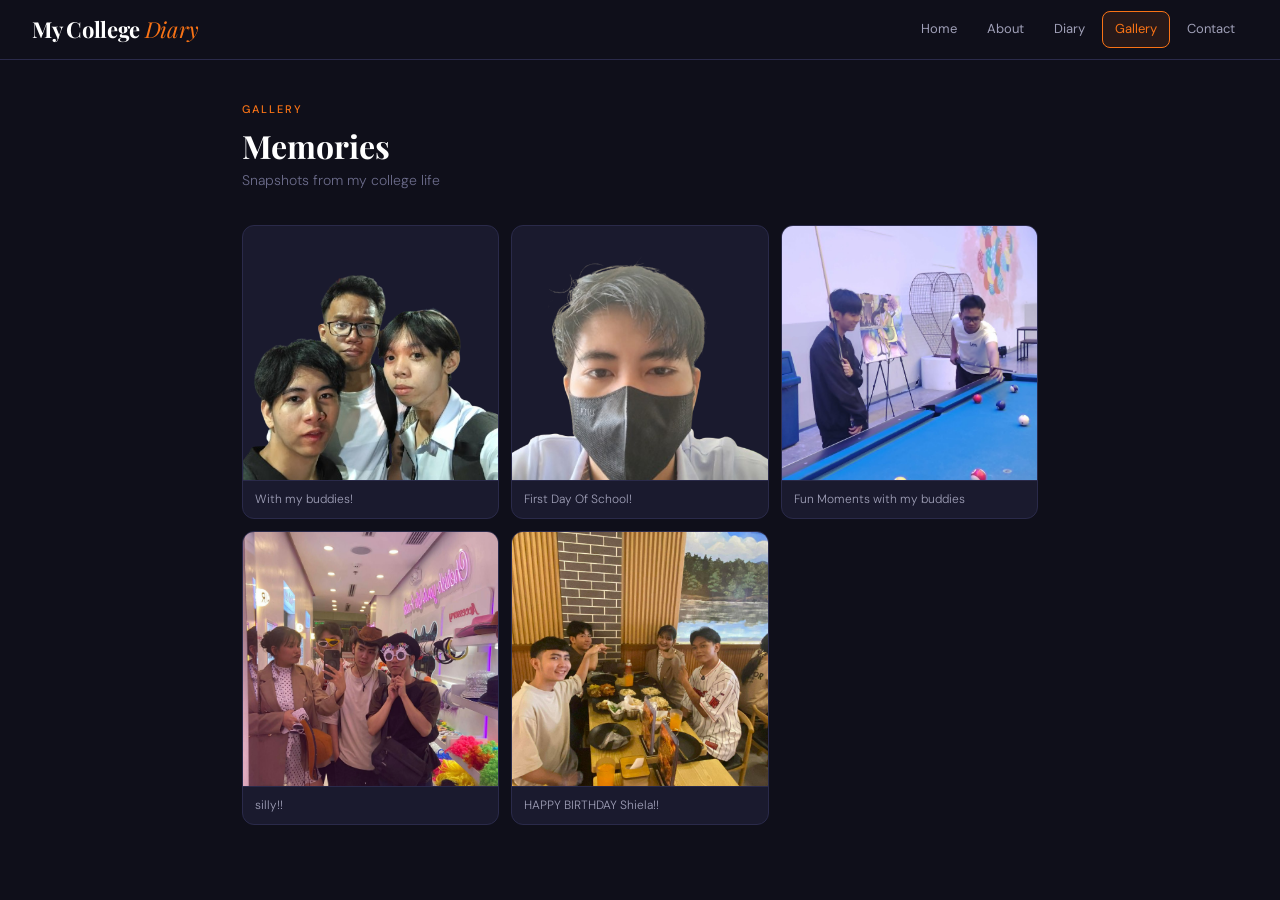
==== gallery.html @ 10656202 "Add files via upload" ====
<!DOCTYPE html>
<html lang="en">
<head>
  <meta charset="UTF-8">
  <meta name="viewport" content="width=device-width, initial-scale=1.0">
  <title>Gallery – My College Diary</title>
  <link rel="stylesheet" href="style.css">
</head>
<body>

<header>
  <h1>My College <span>Diary</span></h1>
  <nav>
    <a href="index.html">Home</a>
    <a href="about.html">About</a>
    <a href="diary.html">Diary</a>
    <a href="gallery.html" class="active">Gallery</a>
    <a href="contact.html">Contact</a>
  </nav>
</header>

<main>
  <p class="eyebrow">Gallery</p>
  <h1 class="page-title">Memories</h1>
  <p class="page-subtitle">Snapshots from my college life</p>

  <div class="gallery-grid">
    <div class="gallery-item">
      <img src="me.png" alt="With my buddies">
      <p> With my buddies!</p>
    </div>
    <div class="gallery-item">
      <img src="me2.png" alt="Selfie">
      <p>First Day Of School!</p>
    </div>
    <div class="gallery-item">
      <img src="me3.png" alt="Playing billiards with my buddies">
      <p>Fun Moments with my buddies</p>
    </div>
    <div class="gallery-item">
      <img src="me4.jpg" alt="photobooth">
      <p>silly!!</p>
    </div>
     <div class="gallery-item">
      <img src="me5.jpg" alt="Celebrating Friend birthday">
      <p>HAPPY BIRTHDAY Shiela!!</p>
    </div>
</main>

</body>
</html>
---- style.css ----
@import url('https://fonts.googleapis.com/css2?family=Playfair+Display:ital,wght@0,400;0,700;1,400&family=DM+Sans:wght@300;400;500&display=swap');

*, *::before, *::after {
  box-sizing: border-box;
  margin: 0;
  padding: 0;
}

:root {
  --bg:        #0f0f1a;
  --surface:   #1a1a2e;
  --surface2:  #1e1e32;
  --border:    #2a2a4a;
  --border2:   #3a3a5a;
  --accent:    #f97316;
  --accent-bg: rgba(249, 115, 22, 0.1);
  --accent-br: rgba(249, 115, 22, 0.3);
  --white:     #ffffff;
  --text:      #ffffff;
  --text-muted:#a0a0b8;
  --text-faint:#6b6b8a;
}

body {
  font-family: 'DM Sans', sans-serif;
  background-color: var(--bg);
  color: var(--text);
  font-size: 15px;
  line-height: 1.7;
  font-weight: 300;
}

/* ── HEADER & NAV ── */
header {
  background: var(--bg);
  border-bottom: 1px solid var(--border);
  padding: 0 2rem;
  display: flex;
  align-items: center;
  justify-content: space-between;
  flex-wrap: wrap;
  gap: 12px;
  min-height: 60px;
}

header h1 {
  font-family: 'Playfair Display', serif;
  font-size: 22px;
  font-weight: 700;
  color: var(--white);
  letter-spacing: -0.3px;
}

header h1 span {
  color: var(--accent);
  font-style: italic;
  font-weight: 400;
}

nav {
  display: flex;
  gap: 4px;
  flex-wrap: wrap;
}

nav a {
  font-size: 13px;
  font-weight: 400;
  color: var(--text-muted);
  text-decoration: none;
  padding: 6px 12px;
  border-radius: 8px;
  border: 1px solid transparent;
  transition: all 0.15s ease;
}

nav a:hover {
  color: var(--white);
  background: rgba(255, 255, 255, 0.06);
}

nav a.active {
  color: var(--accent);
  border-color: var(--accent);
  background: var(--accent-bg);
}

/* ── MAIN LAYOUT ── */
main {
  max-width: 860px;
  margin: 0 auto;
  padding: 2.5rem 2rem 4rem;
}

.eyebrow {
  font-size: 11px;
  font-weight: 500;
  letter-spacing: 2px;
  text-transform: uppercase;
  color: var(--accent);
  margin-bottom: 0.5rem;
}

.page-title {
  font-family: 'Playfair Display', serif;
  font-size: 32px;
  font-weight: 700;
  line-height: 1.2;
  color: var(--white);
  margin-bottom: 0.25rem;
}

.page-title em {
  font-style: italic;
  font-weight: 400;
  color: var(--accent);
}

.page-subtitle {
  font-size: 14px;
  color: var(--text-faint);
  margin-bottom: 2rem;
}

hr.divider {
  border: none;
  border-top: 1px solid var(--border);
  margin: 2rem 0;
}

/* ── BUTTONS ── */
.btn-primary {
  display: inline-flex;
  align-items: center;
  gap: 6px;
  font-family: 'DM Sans', sans-serif;
  font-size: 13px;
  font-weight: 500;
  padding: 10px 20px;
  border-radius: 8px;
  background: var(--accent);
  color: #fff;
  border: none;
  cursor: pointer;
  transition: opacity 0.15s;
  text-decoration: none;
}

.btn-primary:hover { opacity: 0.85; }

/* ── CARDS ── */
.card {
  background: var(--surface);
  border: 1px solid var(--border);
  border-radius: 12px;
  padding: 1.25rem;
}

/* ── INDEX: HERO ── */
.hero-grid {
  display: grid;
  grid-template-columns: 1fr 1fr;
  gap: 2.5rem;
  align-items: center;
  margin-bottom: 2rem;
}

.hero-intro {
  font-size: 15px;
  color: var(--text-muted);
  margin-bottom: 1.5rem;
  font-weight: 300;
}

.book-art {
  width: 155px;
  height: 195px;
  background: var(--surface);
  border: 1px solid var(--border);
  border-radius: 3px 12px 12px 3px;
  margin: 0 auto;
  padding: 1.25rem 1rem;
  position: relative;
  display: flex;
  flex-direction: column;
}

.book-art::before {
  content: '';
  position: absolute;
  left: 0; top: 0; bottom: 0;
  width: 8px;
  background: var(--accent);
  border-radius: 3px 0 0 3px;
}

.book-tag {
  font-size: 10px;
  letter-spacing: 1px;
  text-transform: uppercase;
  color: var(--accent);
  margin-bottom: 8px;
}

.book-lines { display: flex; flex-direction: column; gap: 8px; }
.book-lines .line { height: 1px; background: var(--border); }
.book-lines .line.short  { width: 65%; }
.book-lines .line.shorter{ width: 40%; }

/* ── QUICK CARDS ── */
.quick-grid {
  display: grid;
  grid-template-columns: repeat(auto-fit, minmax(170px, 1fr));
  gap: 10px;
}

.quick-card {
  background: var(--surface);
  border: 1px solid var(--border);
  border-radius: 12px;
  padding: 1rem 1.1rem;
  text-decoration: none;
  display: block;
  transition: all 0.15s;
}

.quick-card:hover {
  border-color: var(--accent);
  background: #1f1f38;
}

.quick-card .icon  { font-size: 14px; margin-bottom: 6px; display: block; }
.quick-card .title { font-size: 13px; font-weight: 500; color: var(--white); display: block; }
.quick-card .desc  { font-size: 12px; color: var(--text-faint); margin-top: 3px; line-height: 1.4; display: block; }

/* ── DIARY ENTRIES ── */
.entry {
  background: var(--surface);
  border: 1px solid var(--border);
  border-left: 3px solid var(--accent);
  border-radius: 0 12px 12px 0;
  padding: 1.1rem 1.25rem;
  margin-bottom: 10px;
  transition: border-color 0.15s;
}

.entry:hover { border-color: var(--accent); }

.entry-num {
  font-size: 11px;
  letter-spacing: 1px;
  text-transform: uppercase;
  color: var(--accent);
  margin-bottom: 4px;
}

.entry h3 {
  font-family: 'Playfair Display', serif;
  font-size: 18px;
  font-weight: 400;
  color: var(--white);
  margin-bottom: 6px;
}

.entry p { font-size: 13px; color: var(--text-muted); line-height: 1.7; }

.entry-tag {
  display: inline-block;
  font-size: 10px;
  padding: 3px 9px;
  border-radius: 20px;
  background: var(--accent-bg);
  color: var(--accent);
  margin-top: 8px;
  border: 1px solid var(--accent-br);
}

/* ── GALLERY ── */
.gallery-grid {
  display: grid;
  grid-template-columns: repeat(auto-fit, minmax(200px, 1fr));
  gap: 12px;
}

.gallery-item {
  background: var(--surface);
  border: 1px solid var(--border);
  border-radius: 12px;
  overflow: hidden;
  transition: border-color 0.15s;
}

.gallery-item:hover { border-color: var(--accent); }

.gallery-item img {
  width: 100%;
  aspect-ratio: 1;
  object-fit: cover;
  display: block;
  margin: 0;
  border-radius: 0;
  border-bottom: 1px solid var(--border);
}

.gallery-item p { font-size: 12px; color: var(--text-muted); padding: 10px 12px; line-height: 1.4; }

/* ── ABOUT ── */
.about-avatar {
  width: 52px;
  height: 52px;
  border-radius: 50%;
  background: var(--accent);
  display: flex;
  align-items: center;
  justify-content: center;
  font-size: 15px;
  font-weight: 700;
  color: #fff;
  margin-bottom: 1rem;
}

.about-name  { font-family: 'Playfair Display', serif; font-size: 22px; font-weight: 400; color: var(--white); }
.about-course{ font-size: 13px; color: var(--text-faint); margin-top: 2px; margin-bottom: 1rem; }

.about-row {
  display: flex;
  justify-content: space-between;
  padding: 9px 0;
  border-top: 1px solid var(--surface2);
  font-size: 13px;
}

.about-row .label { color: var(--text-faint); }
.about-row .value { color: var(--white); font-weight: 500; }

.goal-box {
  margin-top: 1rem;
  padding: 12px;
  background: var(--accent-bg);
  border: 1px solid var(--accent-br);
  border-radius: 8px;
  font-size: 13px;
  color: var(--accent);
  font-style: italic;
}

/* ── CONTACT ── */
.contact-row {
  display: flex;
  align-items: center;
  gap: 12px;
  padding: 10px 0;
  border-bottom: 1px solid var(--surface2);
}

.contact-row:last-of-type { border-bottom: none; }

.contact-icon {
  width: 32px;
  height: 32px;
  border-radius: 8px;
  background: var(--accent);
  display: flex;
  align-items: center;
  justify-content: center;
  font-size: 13px;
  font-weight: 700;
  color: #fff;
  flex-shrink: 0;
}

.contact-label { font-size: 11px; color: var(--text-faint); }
.contact-value { font-size: 13px; color: var(--white); font-weight: 500; }

.contact-actions { margin-top: 1.25rem; display: flex; flex-direction: column; gap: 10px; }

.alert-box {
  display: none;
  padding: 10px 14px;
  background: var(--accent-bg);
  border: 1px solid var(--accent-br);
  border-radius: 8px;
  font-size: 13px;
  color: var(--accent);
}

/* ── RESPONSIVE ── */
@media (max-width: 600px) {
  header { padding: 0.75rem 1rem; justify-content: center; }
  main   { padding: 1.5rem 1rem 3rem; }
  .hero-grid { grid-template-columns: 1fr; }
  .book-art  { display: none; }
}
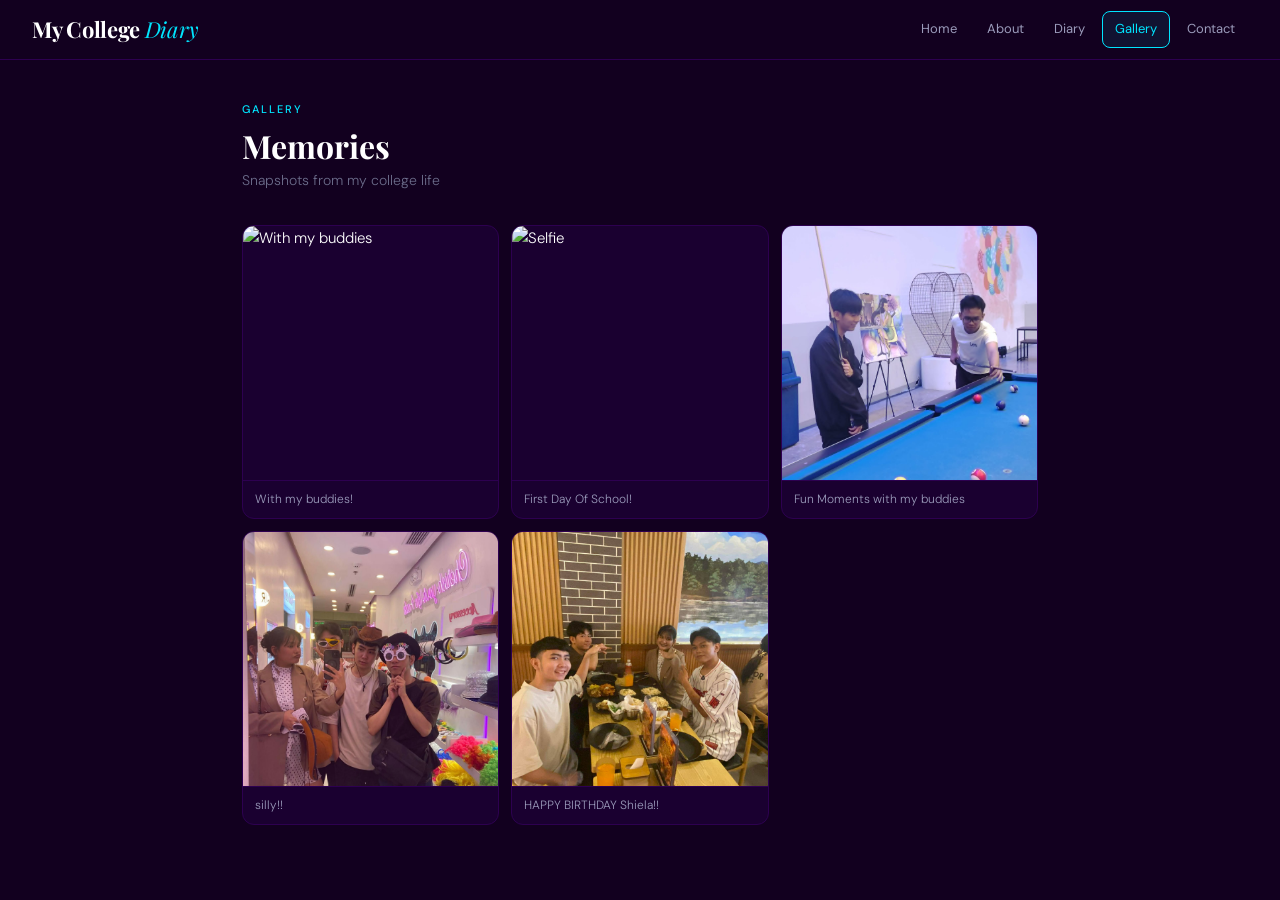
==== commit 3b0c0a26: "Add files via upload" ====
--- a/gallery.html
+++ b/gallery.html
@@ -26,11 +26,11 @@
 
   <div class="gallery-grid">
     <div class="gallery-item">
-      <img src="me.png" alt="With my buddies">
+      <img src="me.jpg" alt="With my buddies">
       <p> With my buddies!</p>
     </div>
     <div class="gallery-item">
-      <img src="me2.png" alt="Selfie">
+      <img src="me2.jpg" alt="Selfie">
       <p>First Day Of School!</p>
     </div>
     <div class="gallery-item">
--- a/style.css
+++ b/style.css
@@ -7,17 +7,17 @@
 }
 
 :root {
-  --bg:        #0f0f1a;
-  --surface:   #1a1a2e;
-  --surface2:  #1e1e32;
-  --border:    #2a2a4a;
-  --border2:   #3a3a5a;
-  --accent:    #f97316;
-  --accent-bg: rgba(249, 115, 22, 0.1);
-  --accent-br: rgba(249, 115, 22, 0.3);
+  --bg:        #12001f;
+  --surface:   #1a0030;
+  --surface2:  #1f0038;
+  --border:    #2d0050;
+  --border2:   #3d0068;
+  --accent:    #00e5ff;
+  --accent-bg: rgba(0, 229, 255, 0.08);
+  --accent-br: rgba(0, 229, 255, 0.3);
   --white:     #ffffff;
   --text:      #ffffff;
-  --text-muted:#a0a0b8;
+  --text-muted:#9b9bbb;
   --text-faint:#6b6b8a;
 }
 
@@ -139,7 +139,7 @@
   padding: 10px 20px;
   border-radius: 8px;
   background: var(--accent);
-  color: #fff;
+  color: var(--bg);
   border: none;
   cursor: pointer;
   transition: opacity 0.15s;
@@ -205,33 +205,7 @@
 .book-lines { display: flex; flex-direction: column; gap: 8px; }
 .book-lines .line { height: 1px; background: var(--border); }
 .book-lines .line.short  { width: 65%; }
-.book-lines .line.shorter{ width: 40%; }
-
-/* ── QUICK CARDS ── */
-.quick-grid {
-  display: grid;
-  grid-template-columns: repeat(auto-fit, minmax(170px, 1fr));
-  gap: 10px;
-}
-
-.quick-card {
-  background: var(--surface);
-  border: 1px solid var(--border);
-  border-radius: 12px;
-  padding: 1rem 1.1rem;
-  text-decoration: none;
-  display: block;
-  transition: all 0.15s;
-}
-
-.quick-card:hover {
-  border-color: var(--accent);
-  background: #1f1f38;
-}
-
-.quick-card .icon  { font-size: 14px; margin-bottom: 6px; display: block; }
-.quick-card .title { font-size: 13px; font-weight: 500; color: var(--white); display: block; }
-.quick-card .desc  { font-size: 12px; color: var(--text-faint); margin-top: 3px; line-height: 1.4; display: block; }
+.book-lines .line.shorter { width: 40%; }
 
 /* ── DIARY ENTRIES ── */
 .entry {
@@ -315,12 +289,12 @@
   justify-content: center;
   font-size: 15px;
   font-weight: 700;
-  color: #fff;
+  color: var(--bg);
   margin-bottom: 1rem;
 }
 
 .about-name  { font-family: 'Playfair Display', serif; font-size: 22px; font-weight: 400; color: var(--white); }
-.about-course{ font-size: 13px; color: var(--text-faint); margin-top: 2px; margin-bottom: 1rem; }
+.about-course { font-size: 13px; color: var(--text-faint); margin-top: 2px; margin-bottom: 1rem; }
 
 .about-row {
   display: flex;
@@ -365,7 +339,7 @@
   justify-content: center;
   font-size: 13px;
   font-weight: 700;
-  color: #fff;
+  color: var(--bg);
   flex-shrink: 0;
 }
 
@@ -390,4 +364,30 @@
   main   { padding: 1.5rem 1rem 3rem; }
   .hero-grid { grid-template-columns: 1fr; }
   .book-art  { display: none; }
-}+}
+
+/* ── QUICK CARDS ── */
+.quick-grid {
+  display: grid;
+  grid-template-columns: repeat(auto-fit, minmax(170px, 1fr));
+  gap: 10px;
+}
+
+.quick-card {
+  background: var(--surface);
+  border: 1px solid var(--border);
+  border-radius: 12px;
+  padding: 1rem 1.1rem;
+  text-decoration: none;
+  display: block;
+  transition: all 0.15s;
+}
+
+.quick-card:hover {
+  border-color: var(--accent);
+  background: #1f0038;
+}
+
+.quick-card .icon  { font-size: 14px; margin-bottom: 6px; display: block; }
+.quick-card .title { font-size: 13px; font-weight: 500; color: var(--white); display: block; }
+.quick-card .desc  { font-size: 12px; color: var(--text-faint); margin-top: 3px; line-height: 1.4; display: block; }
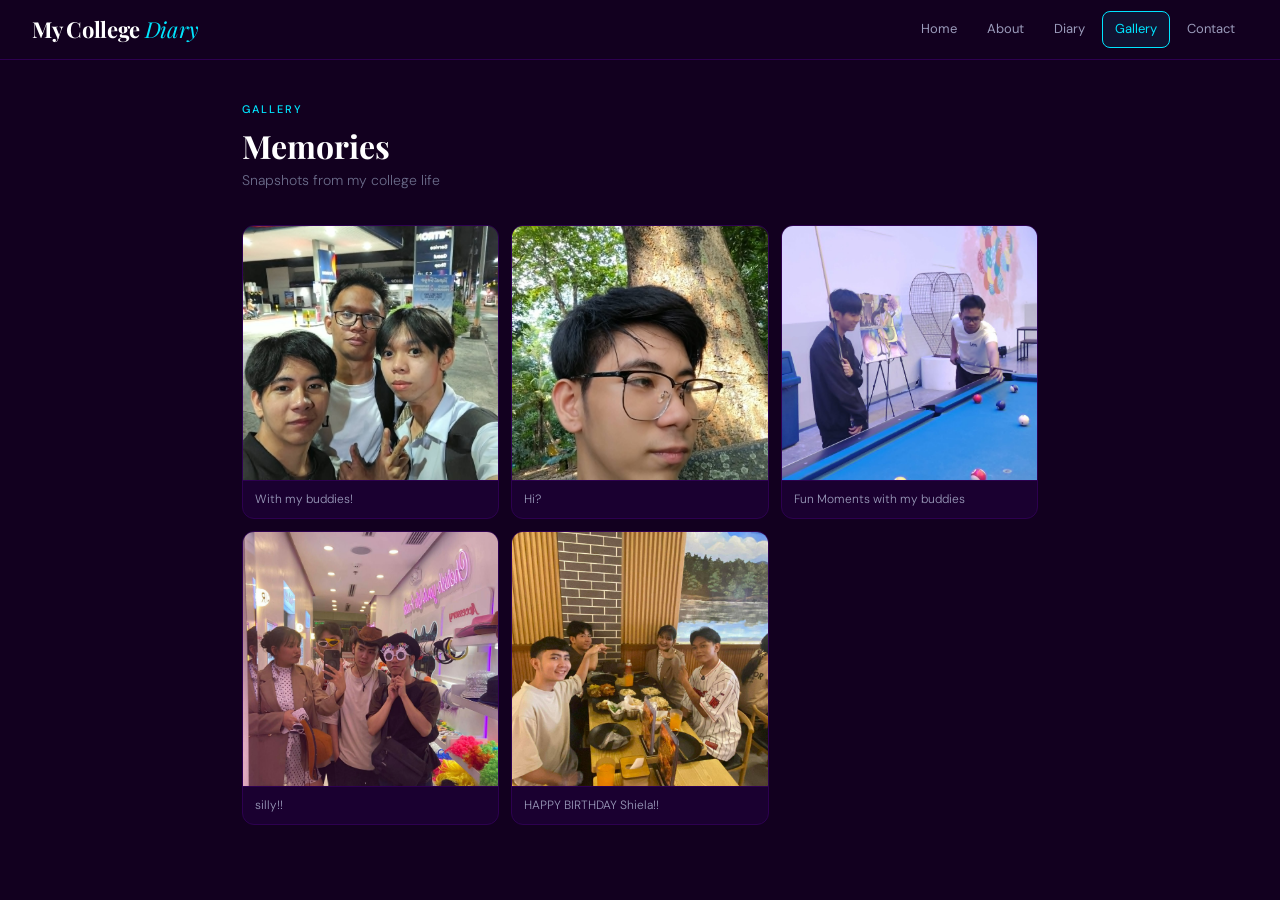
==== commit 3637f29c: "Add files via upload" ====
--- a/gallery.html
+++ b/gallery.html
@@ -26,12 +26,12 @@
 
   <div class="gallery-grid">
     <div class="gallery-item">
-      <img src="me.jpg" alt="With my buddies">
+      <img src="me2.jpg" alt="With my buddies">
       <p> With my buddies!</p>
     </div>
     <div class="gallery-item">
-      <img src="me2.jpg" alt="Selfie">
-      <p>First Day Of School!</p>
+      <img src="me.jpg" alt="Selfie">
+      <p>Hi?</p>
     </div>
     <div class="gallery-item">
       <img src="me3.png" alt="Playing billiards with my buddies">
